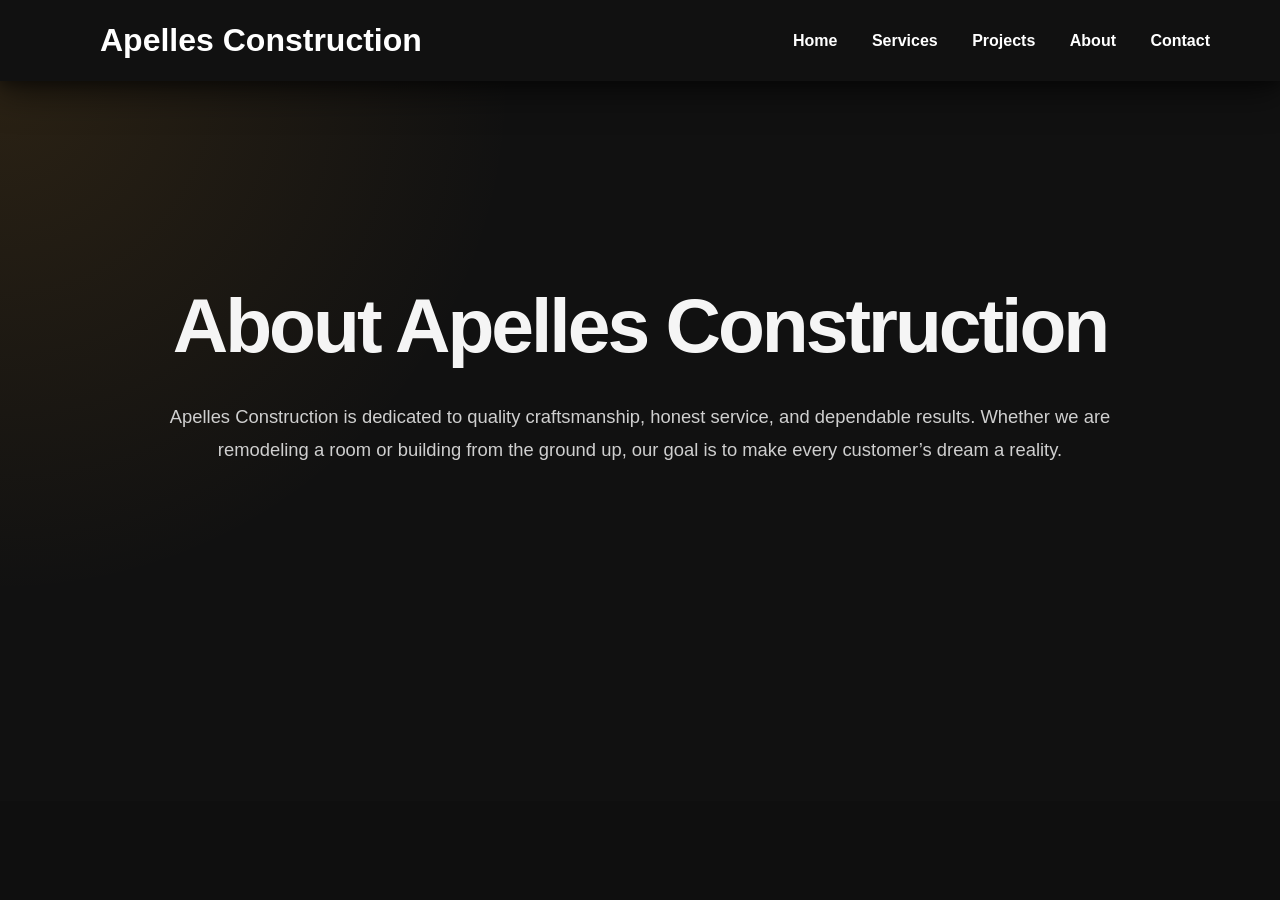
==== pages/about/index.html @ 617377d1 "Update 3.3" ====
<!DOCTYPE html>
<html>
<head>
  <title>About | Apelles Construction</title>
  <link rel="stylesheet" href="/index.css">
</head>
<body>
  <nav>
    <h2><a href="/index.html">Apelles Construction</a></h2>
    <div>
            <a href="/index.html">Home</a>
            <a href="/pages/services/">Services</a>
            <a href="/pages/projects/">Projects</a>
            <a href="/pages/about/">About</a>
            <a href="/pages/contact/">Contact</a>
        </div>
  </nav>

  <section class="page">
    <section class="fly-in">
    <h1>About Apelles Construction</h1>
    <p>
      Apelles Construction is dedicated to quality craftsmanship, honest service,
      and dependable results. Whether we are remodeling a room or building from
      the ground up, our goal is to make every customer’s dream a reality.
    </p>
    </section>
  </section>
<script src="/javascript/scroll.js"></script>
</body>
</html>
---- index.css ----
/* =========================
   GLOBAL
========================= */

* {
    box-sizing: border-box;
    margin: 0;
    padding: 0;
}

html {
    scroll-behavior: smooth;
}

body {
    font-family: Arial, Helvetica, sans-serif;
    background: #0f0f0f;
    color: #f5f5f5;
    overflow-x: hidden;
}

/* =========================
   NAVBAR
========================= */

nav {
    position: sticky;
    top: 0;
    z-index: 1000;

    display: flex;
    justify-content: space-between;
    align-items: center;

    padding: 22px 70px;

    background: rgba(18, 18, 18, 0.92);
    backdrop-filter: blur(10px);

    box-shadow:
        0 4px 12px rgba(0, 0, 0, 0.35),
        0 12px 35px rgba(0, 0, 0, 0.5);
}

nav h2 {
    font-size: 2rem;
    font-weight: 800;
}

nav a {
    color: white;
    text-decoration: none;
    margin-left: 30px;
    font-weight: 700;
    position: relative;
}

nav a::after {
    content: "";
    position: absolute;

    left: 0;
    bottom: -6px;

    width: 0%;
    height: 3px;

    background: #e29a2a;

    transition: .3s;
}

nav a:hover::after {
    width: 100%;
}

/* =========================
   HR
========================= */
section hr {
    background-color: #f4f4f4;
    border: solid;
    height: 4px;
    width: 50%;
    margin: 30px auto;
}

/* =========================
   HERO
========================= */

#hero {
    min-height: 100vh;

    display: flex;
    align-items: center;

    padding: 140px 70px;

    background:
        linear-gradient(180deg,
            #e29b2a28,
            rgba(0, 0, 0, 0.233)),
        url("assets/bg2.png");

    background-size: cover;
    background-position: center;
}

.hero-content {
    max-width: 800px;
}

#hero h1 {
    font-size: clamp(4rem, 8vw, 7rem);
    line-height: .95;
    letter-spacing: -4px;
    margin-bottom: 25px;
}

#hero p {
    max-width: 650px;

    font-size: 1.35rem;
    line-height: 1.7;

    color: #d0d0d0;
}

/* =========================
   BUTTONS
========================= */

.button,
button {
    display: inline-block;

    margin-top: 30px;

    padding: 15px 35px;

    border: none;
    border-radius: 999px;

    background:
        linear-gradient(135deg,
            #e29a2a,
            #ffb347);

    color: #111;
    text-decoration: none;

    font-weight: 800;

    cursor: pointer;

    transition: .25s;

    box-shadow:
        0 10px 25px rgba(226, 154, 42, .35);
}

.button:hover,
button:hover {
    transform: translateY(-4px);

    box-shadow:
        0 18px 35px rgba(226, 154, 42, .5);
}

/* =========================
   SECTIONS
========================= */

section {
    padding: 100px 70px;
}

.page {
    min-height: 80vh;

    background:
        radial-gradient(circle at top left,
            rgba(226, 154, 42, .12),
            transparent 35%),
        #111;
}

section>h1,
section>h2,
.page>h1 {
    text-align: center;

    font-size: clamp(3rem, 6vw, 5rem);

    margin-bottom: 30px;

    letter-spacing: -3px;
}

/* =========================
   TEXT
========================= */

.page>p,
section>p {
    max-width: 1100px;
    margin: 0 auto 50px;
    font-size: 1.15rem !important;
    font-weight: 400;
    line-height: 1.8;
    text-align: center;
    color: #cfcfcf;
    letter-spacing: 0;
}

/* =========================
   CARDS
========================= */

.cards,
.contact-grid {
    display: grid;

    grid-template-columns:
        repeat(auto-fit,
            minmax(300px, 1fr));

    gap: 30px;

    max-width: 1400px;
    margin: 50px auto 0;
}

.card,
.contact-card {
    background:
        linear-gradient(180deg,
            #1c1c1c,
            #151515);

    border:
        1px solid rgba(255, 255, 255, .08);

    border-radius: 22px;

    padding: 35px;

    box-shadow:
        0 20px 50px rgba(0, 0, 0, .4);

    transition: .25s;
}

.card:hover,
.contact-card:hover {
    transform: translateY(-8px);

    border-color:
        rgba(226, 154, 42, .5);
}

.services-grid {
    display: grid;
    grid-template-columns: repeat(auto-fit, 320px);
    justify-content: center;
    gap: 30px;
}

/* =========================
   CARD TITLES
========================= */

.card h2,
.card h3,
.contact-card h2 {
    color: #e29a2a;

    font-size: 2rem;

    line-height: 1.15;

    margin-bottom: 20px;

    letter-spacing: -1px;
}

.card p,
.contact-card p {
    font-size: 1rem !important;
    line-height: 1.8;
    transform: none !important;
    opacity: 1 !important;

}


/* =========================
   CONTACT
========================= */

.contact-card {
    text-align: center;
}

.contact-card a {
    color: #e29a2a;
    text-decoration: none;
    font-weight: 700;
}

.contact-card a:hover {
    opacity: .8;
}

.disclaimer {
  color:#979797;
  font-style: italic;
}

/* =========================
   FORM
========================= */

form {
    max-width: 700px;

    margin: 40px auto 0;

    display: grid;
    gap: 18px;
}

input,
textarea,
select {
    width: 100%;

    padding: 16px 18px;

    background: #181818;

    border:
        1px solid rgba(255, 255, 255, .12);

    border-radius: 12px;

    color: white;

    font-size: 1rem;

    outline: none;
}

input:focus,
textarea:focus,
select:focus {
    border-color: #e29a2a;

    box-shadow:
        0 0 0 4px rgba(226, 154, 42, .15);
}

textarea {
    height: 500px;
    resize: none;
}

/* =========================
   REVIEWS
========================= */

#reviews {
    background: #f4f4f4;
    color: #111;
    text-align: center;
}

#reviews-widget {
    width: 100%;
    max-width: 1450px;
    margin: 0 auto;
}

#reviews p {
    color: #444;
}

/* =========================
   SCROLL ANIMATION
========================= */

.fly-in {
    opacity: 0;
    transform: translateY(40px);
}

.fly-in.show {
    opacity: 1;
    transform: translateY(0);
    transition:
        opacity .8s ease,
        transform .8s ease;
}

/* =========================
   FOOTER
========================= */

footer {
    padding: 40px;
    text-align: center;

    background: #080808;

    color: #aaa;
}

/* =========================
   MOBILE
========================= */

@media (max-width: 900px) {

    nav {
        flex-direction: column;
        gap: 15px;

        padding: 22px;
    }

    nav a {
        margin: 0 10px;
    }

    section,
    #hero {
        padding: 70px 25px;
    }

    #hero {
        min-height: 80vh;
    }

    #hero h1 {
        font-size: 4rem;
    }
}
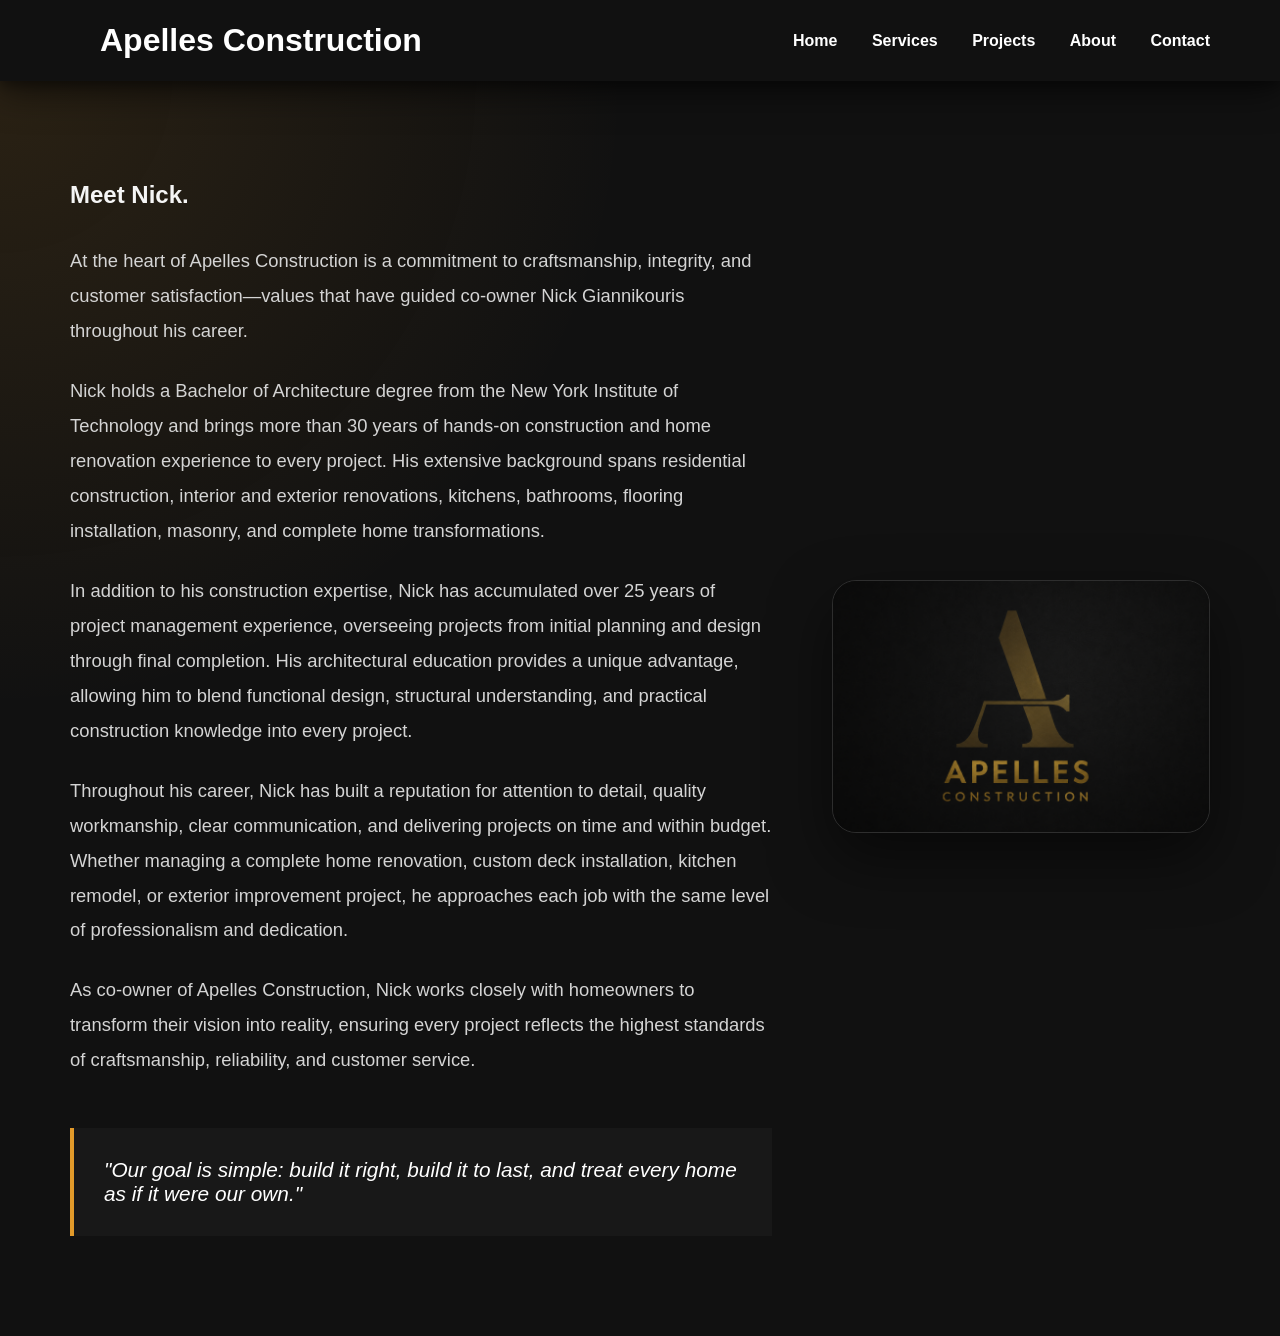
==== commit 12a96cbb: "Update 3.4" ====
--- a/pages/about/index.html
+++ b/pages/about/index.html
@@ -1,31 +1,89 @@
 <!DOCTYPE html>
-<html>
+<html lang="en">
+
 <head>
+  <meta charset="UTF-8">
+  <meta name="viewport" content="width=device-width, initial-scale=1.0">
+
   <title>About | Apelles Construction</title>
+
   <link rel="stylesheet" href="/index.css">
 </head>
+
 <body>
+
   <nav>
-    <h2><a href="/index.html">Apelles Construction</a></h2>
+    <h2>
+      <a href="/">Apelles Construction</a>
+    </h2>
+
     <div>
-            <a href="/index.html">Home</a>
-            <a href="/pages/services/">Services</a>
-            <a href="/pages/projects/">Projects</a>
-            <a href="/pages/about/">About</a>
-            <a href="/pages/contact/">Contact</a>
-        </div>
+      <a href="/">Home</a>
+      <a href="/pages/services/">Services</a>
+      <a href="/pages/projects/">Projects</a>
+      <a href="/pages/about/">About</a>
+      <a href="/pages/contact/">Contact</a>
+    </div>
   </nav>
 
   <section class="page">
-    <section class="fly-in">
-    <h1>About Apelles Construction</h1>
-    <p>
-      Apelles Construction is dedicated to quality craftsmanship, honest service,
-      and dependable results. Whether we are remodeling a room or building from
-      the ground up, our goal is to make every customer’s dream a reality.
-    </p>
-    </section>
+
+    <div class="about-layout fly-in">
+      <div class="about-content">
+
+        <h1>Meet Nick.</h1>
+
+        <p>
+          At the heart of Apelles Construction is a commitment to craftsmanship,
+          integrity, and customer satisfaction—values that have guided co-owner
+          Nick Giannikouris throughout his career.
+        </p>
+        <p>
+          Nick holds a Bachelor of Architecture degree from the New York
+          Institute of Technology and brings more than 30 years of hands-on
+          construction and home renovation experience to every project.
+          His extensive background spans residential construction,
+          interior and exterior renovations, kitchens, bathrooms,
+          flooring installation, masonry, and complete home transformations.
+        </p>
+        <p>
+          In addition to his construction expertise, Nick has accumulated
+          over 25 years of project management experience, overseeing projects
+          from initial planning and design through final completion.
+          His architectural education provides a unique advantage,
+          allowing him to blend functional design, structural understanding,
+          and practical construction knowledge into every project.
+        </p>
+        <p>
+          Throughout his career, Nick has built a reputation for attention
+          to detail, quality workmanship, clear communication, and delivering
+          projects on time and within budget. Whether managing a complete
+          home renovation, custom deck installation, kitchen remodel,
+          or exterior improvement project, he approaches each job with
+          the same level of professionalism and dedication.
+        </p>
+        <p>
+          As co-owner of Apelles Construction, Nick works closely with
+          homeowners to transform their vision into reality, ensuring
+          every project reflects the highest standards of craftsmanship,
+          reliability, and customer service.
+        </p>
+        <blockquote>
+          "Our goal is simple: build it right, build it to last,
+          and treat every home as if it were our own."
+        </blockquote>
+
+        
+      </div>
+      <div class="about-pic">
+          <img src="/assets/bg1.png" alt="Portrait of Nick Giannikouris">
+        </div>
+    </div>
+
   </section>
-<script src="/javascript/scroll.js"></script>
+
+  <script src="/javascript/scroll.js"></script>
+
 </body>
+
 </html>
--- a/index.css
+++ b/index.css
@@ -319,6 +319,55 @@
 }
 
 /* =========================
+   ABOUT
+========================= */
+
+.about-content {
+    max-width: 1100px;
+    margin: 0 auto;
+}
+
+.about-content h1 {
+    text-align: left;
+    margin-bottom: 35px;
+}
+
+.about-content p {
+    font-size: 1.15rem;
+    line-height: 1.9;
+    color: #d4d4d4;
+    margin-bottom: 25px;
+}
+
+.about-content blockquote {
+    margin-top: 50px;
+    padding: 30px;
+    border-left: 4px solid #e29a2a;
+    background: rgba(255,255,255,0.03);
+
+    font-size: 1.3rem;
+    font-style: italic;
+    color: #ffffff;
+}
+
+.about-layout {
+    max-width: 1300px;
+    margin: 0 auto;
+    display: grid;
+    grid-template-columns: 1.3fr 0.7fr;
+    gap: 60px;
+    align-items: center;
+}
+
+.about-pic img {
+    width: 100%;
+    max-width: 420px;
+    border-radius: 24px;
+    box-shadow: 0 25px 60px rgba(0,0,0,0.5);
+    border: 1px solid rgba(255,255,255,0.12);
+}
+
+/* =========================
    FORM
 ========================= */
 
@@ -445,4 +494,16 @@
     #hero h1 {
         font-size: 4rem;
     }
+
+    .about-layout {
+        grid-template-columns: 1fr;
+    }
+
+    .about-text h1 {
+        text-align: center;
+    }
+
+    .about-portrait {
+        text-align: center;
+    }
 }
